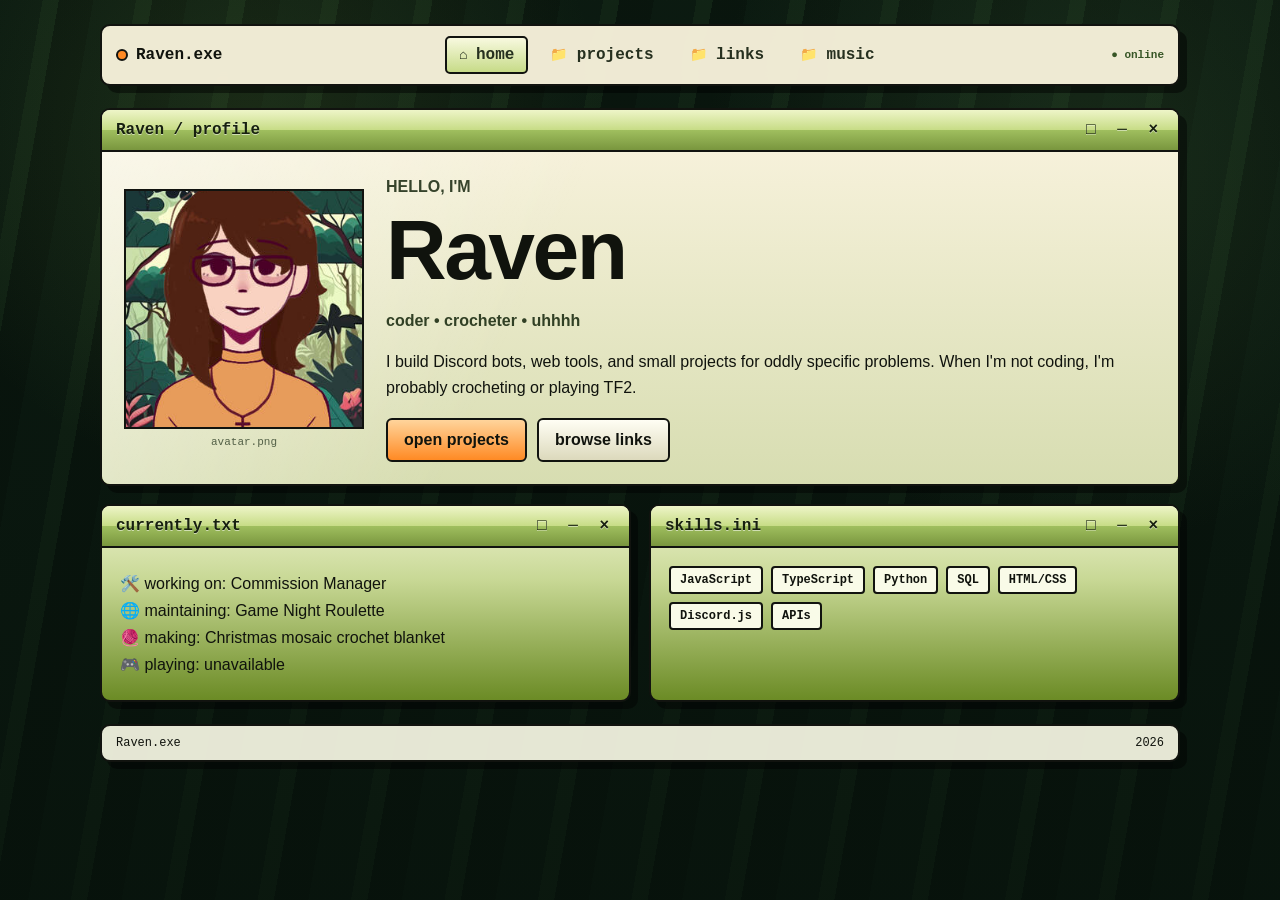
==== index.html @ 4cfbc651 "currently.txt" ====
<!DOCTYPE html>
<html lang="en">
<head>
  <meta charset="UTF-8" />
  <meta name="viewport" content="width=device-width, initial-scale=1.0" />
  <meta name="theme-color" content="#10140f" />
  <title>Raven | Projects & Links</title>
  <link rel="stylesheet" href="style.css" />
</head>

<body>
  <div class="desktop-noise" aria-hidden="true"></div>

  <main class="shell">
    <header class="topbar window">
      <a class="brand" href="#home" aria-label="Raven home">
        <span class="brand-dot"></span>
        <span>Raven.exe</span>
      </a>

      <nav class="nav" aria-label="Main navigation">
        <a href="#home" data-route="home">home</a>
        <a href="#projects" data-route="projects">projects</a>
        <a href="#links" data-route="links">links</a>
        <a href="#music" data-route="music">music</a>
      </nav>

<div class="desktop-status" aria-hidden="true">
  <span>● online</span>
</div>

</header>

    <section id="home" class="page active" aria-labelledby="home-title">
      <div class="window hero-window">
        <div class="window-titlebar">
          <span>Raven / profile</span>
          <span class="window-icons" aria-hidden="true">□ ─ ×</span>
        </div>

        <div class="hero-grid">
          <div class="profile-photo-wrap">
  <img
    class="profile-photo"
    src="image01.jpg"
    alt="Raven's profile picture"
  >
  <span class="photo-caption">avatar.png</span>
</div>

          <div class="hero-copy">
            <p class="eyebrow">hello, i'm</p>
            <h1 id="home-title">Raven</h1>
            <p class="subtitle">coder • crocheter • uhhhh</p>
            <p>
  I build Discord bots, web tools, and small projects for oddly specific problems. When I'm not coding, I'm probably crocheting or playing TF2.
            </p>

            <div class="button-row">
              <a class="btn primary" href="#projects">open projects</a>
              <a class="btn" href="#links">browse links</a>
            </div>
          </div>
        </div>
      </div>

      <div class="home-grid">
        <div class="window">
          <div class="window-titlebar">
            <span>currently.txt</span>
            <span class="window-icons" aria-hidden="true">□ ─ ×</span>
          </div>
         <div class="window-body status-list">
  <p>🛠️ working on: Commission Manager</p>
  <p>🌐 maintaining: Game Night Roulette</p>
  <p>🧶 making: Christmas mosaic crochet blanket</p>
  <p>🎮 playing: <span id="steam-playing">checking...</span></p>
</div>
        </div>

        <div class="window">
          <div class="window-titlebar">
            <span>skills.ini</span>
            <span class="window-icons" aria-hidden="true">□ ─ ×</span>
          </div>
          <div class="window-body tag-cloud">
            <span>JavaScript</span>
            <span>TypeScript</span>
            <span>Python</span>
            <span>SQL</span>
            <span>HTML/CSS</span>
            <span>Discord.js</span>
            <span>APIs</span>
          </div>
        </div>
      </div>
    </section>

    <section id="projects" class="page" aria-labelledby="projects-title">
  <div class="section-heading">
    <p class="eyebrow">C:\Users\Raven\Projects</p>
    <h2 id="projects-title">Featured Projects</h2>
    <p>Bots, websites, and other things I've made or am currently tinkering with.</p>

    <div class="button-row">
      <a
        class="btn"
        href="https://github.com/ellipticbean"
        target="_blank"
        rel="noopener noreferrer"
      >
        view my GitHub ↗
      </a>
    </div>
  </div>

  <div id="projectGrid" class="project-grid"></div>
</section>
    <section id="links" class="page" aria-labelledby="links-title">
      <div class="section-heading">
        <p class="eyebrow">C:\Users\Raven\Links</p>
        <h2 id="links-title">Links & Other Stuff</h2>
        <p>The rest of my internet clutter, sorted into folders so it looks intentional.</p>
      </div>

      <div id="linkGroups" class="link-groups"></div>
    </section>

    <section id="music" class="page" aria-labelledby="music-title">
      <div class="section-heading">
        <p class="eyebrow">C:\Users\Raven\Music</p>
        <h2 id="music-title">Music</h2>
        <p>A small corner for artists, listening links, and whatever I have on repeat.</p>
      </div>
<div class="window lastfm-window">
  <div class="window-titlebar">
    <span>lastfm.exe</span>
    <span class="lastfm-live-label">● LIVE</span>
  </div>

  <div class="window-body">

    <div class="lastfm-header">
      <div>
        <strong>recent listening</strong>
        <p>latest 3 tracks from Last.fm</p>
      </div>

      <a
        class="lastfm-profile-link"
        href="https://www.last.fm/user/MintyCorpse"
        target="_blank"
      >
        MintyCorpse ↗
      </a>
    </div>

    <div id="lastfmFeed" class="lastfm-feed">
      <p class="lastfm-loading">
        checking Last.fm...
      </p>
    </div>

    <div class="lastfm-footer">
      <span id="lastfmUpdated">
        waiting for signal...
      </span>

      <button id="refreshLastfm" type="button">
        ↻ refresh
      </button>
    </div>

  </div>
</div>
      <div class="music-grid">
        <div class="window">
          <div class="window-titlebar">
            <span>artists_i_like.txt</span>
            <span class="window-icons" aria-hidden="true">□ ─ ×</span>
          </div>
          <div class="window-body artist-list">
            <span>Кино</span>
            <span>Chris Stapleton</span>
            <span>The Heavy Heavy</span>
            <span>The Smiths</span>
            <span>Dawes</span>
            <span>Porcupine Tree</span>
            <span>The Clarks</span>
            <span>The Vaccines</span>
            <span>Jeff Buckley</span>
          </div>
        </div>

        <div class="window">
          <div class="window-titlebar">
            <span>music_links.url</span>
            <span class="window-icons" aria-hidden="true">□ ─ ×</span>
          </div>
          <div id="musicLinks" class="window-body stacked-links"></div>
        </div>
      </div>
    </section>

    <footer class="footer window">
      <span>Raven.exe</span>
      <span id="year"></span>
    </footer>
  </main>

  <script src="script.js"></script>
</body>
</html>
---- style.css ----
* {
  box-sizing: border-box;
}

:root {
  --bg: #10140f;
  --bg-2: #172013;
  --panel: #eef3cf;
  --panel-2: #c8d895;
  --panel-dark: #6b8b25;
  --ink: #10130d;
  --muted: #5f675a;
  --line: #11150e;
  --orange: #ff8a24;
  --orange-soft: #ffb266;
  --white: #fffef8;
  --shadow: 0 10px 30px rgba(0,0,0,.28);
}

html {
  scroll-behavior: smooth;
}

body {
  margin: 0;
  min-height: 100vh;
  color: var(--white);
  background:
    radial-gradient(circle at 20% 10%, rgba(119, 154, 55, .22), transparent 28%),
    radial-gradient(circle at 90% 20%, rgba(71, 103, 32, .18), transparent 25%),
    linear-gradient(160deg, var(--bg-2), var(--bg));
  font-family: "Courier New", ui-monospace, SFMono-Regular, Menlo, Consolas, monospace;
}

body::before {
  content: "";
  position: fixed;
  inset: 0;
  pointer-events: none;
  opacity: .18;
  background-image:
    linear-gradient(rgba(255,255,255,.035) 1px, transparent 1px),
    linear-gradient(90deg, rgba(255,255,255,.025) 1px, transparent 1px);
  background-size: 18px 18px;
}

a {
  color: inherit;
}

.shell {
  width: min(1080px, calc(100% - 24px));
  margin: 0 auto;
  padding: 24px 0 40px;
}

.window {
  border: 2px solid var(--line);
  border-radius: 18px;
  background: linear-gradient(180deg, var(--panel), var(--panel-2) 38%, var(--panel-dark));
  color: var(--ink);
  box-shadow: var(--shadow);
  overflow: hidden;
}

.topbar {
  position: sticky;
  top: 10px;
  z-index: 10;
  display: flex;
  align-items: center;
  justify-content: space-between;
  gap: 16px;
  padding: 10px 14px;
  margin-bottom: 22px;
  background: rgba(248, 249, 229, .95);
  backdrop-filter: blur(8px);
}

.brand {
  display: inline-flex;
  align-items: center;
  gap: 8px;
  text-decoration: none;
  font-weight: 800;
}

.brand-dot {
  width: 12px;
  height: 12px;
  border-radius: 50%;
  background: var(--orange);
  border: 2px solid var(--line);
}

.nav {
  display: flex;
  flex-wrap: wrap;
  gap: 8px;
  justify-content: flex-end;
}

.nav a {
  text-decoration: none;
  padding: 8px 12px;
  border: 2px solid transparent;
  border-radius: 999px;
  font-weight: 700;
  color: #26301f;
}

.nav a:hover,
.nav a.active {
  border-color: var(--line);
  background: linear-gradient(180deg, #f7ffd8, #a8c663);
}

.page {
  display: none;
  animation: pageIn .18s ease;
}

.page.active {
  display: block;
}

@keyframes pageIn {
  from { opacity: 0; transform: translateY(5px); }
  to { opacity: 1; transform: translateY(0); }
}

.window-titlebar {
  display: flex;
  justify-content: space-between;
  align-items: center;
  gap: 12px;
  padding: 11px 14px;
  border-bottom: 2px solid var(--line);
  background: linear-gradient(180deg, #f8ffd7, #abc967);
  font-weight: 800;
}

.window-icons {
  letter-spacing: 6px;
  white-space: nowrap;
}

.window-body {
  padding: 18px;
}

.hero-window {
  margin-bottom: 18px;
}

.hero-grid {
  display: grid;
  grid-template-columns: 240px 1fr;
  gap: 22px;
  padding: 22px;
  align-items: center;
}

.avatar-placeholder {
  aspect-ratio: 1;
  border: 3px solid var(--line);
  border-radius: 16px;
  display: grid;
  place-items: center;
  align-content: center;
  gap: 8px;
  background:
    radial-gradient(circle at 35% 30%, #f7c787 0 12%, transparent 13%),
    linear-gradient(145deg, #d98e53, #6f8e45);
  color: #1b1d16;
  font-size: clamp(54px, 10vw, 110px);
  font-weight: 900;
}

.avatar-placeholder small {
  font-size: 11px;
  text-align: center;
  padding: 0 12px;
}

.hero-copy h1,
.section-heading h2 {
  margin: 0;
  line-height: 1;
}

.hero-copy h1 {
  font-size: clamp(42px, 8vw, 84px);
}

.eyebrow {
  margin: 0 0 8px;
  font-size: 13px;
  text-transform: uppercase;
  letter-spacing: .12em;
  color: #36432b;
  font-weight: 800;
}

.subtitle {
  font-size: 18px;
  font-weight: 800;
  color: #314025;
}

.hero-copy p {
  line-height: 1.6;
}

.button-row {
  display: flex;
  flex-wrap: wrap;
  gap: 10px;
  margin-top: 18px;
}

.btn,
.link-button,
.project-link {
  display: inline-flex;
  align-items: center;
  justify-content: center;
  min-height: 44px;
  border: 2px solid var(--line);
  border-radius: 999px;
  padding: 10px 16px;
  text-decoration: none;
  font-weight: 800;
  color: var(--ink);
  background: #fbfbf2;
}

.btn.primary,
.project-link.primary {
  background: linear-gradient(180deg, var(--orange-soft), var(--orange));
}

.btn:hover,
.link-button:hover,
.project-link:hover {
  transform: translateY(-1px);
  filter: brightness(1.03);
}

.home-grid,
.music-grid {
  display: grid;
  grid-template-columns: 1fr 1fr;
  gap: 18px;
}

.status-list p {
  margin: 8px 0;
}

.tag-cloud {
  display: flex;
  flex-wrap: wrap;
  gap: 8px;
}

.tag-cloud span,
.project-tags span,
.status-pill {
  display: inline-flex;
  align-items: center;
  border: 2px solid var(--line);
  border-radius: 999px;
  padding: 5px 9px;
  background: #f9fbe8;
  font-size: 12px;
  font-weight: 800;
}

.section-heading {
  margin: 8px 4px 18px;
}

.section-heading h2 {
  font-size: clamp(34px, 7vw, 64px);
  margin-bottom: 10px;
}

.section-heading p:not(.eyebrow) {
  max-width: 760px;
  color: #dbe5d2;
  line-height: 1.6;
}

.project-grid {
  display: grid;
  grid-template-columns: repeat(2, minmax(0, 1fr));
  gap: 18px;
}

.project-card {
  border: 2px solid var(--line);
  border-radius: 18px;
  overflow: hidden;
  background: linear-gradient(180deg, #f2f6d8, #b9cc76);
  color: var(--ink);
  box-shadow: var(--shadow);
}

.project-card.featured {
  grid-column: 1 / -1;
}

.project-card-head {
  padding: 13px 15px;
  border-bottom: 2px solid var(--line);
  background: linear-gradient(180deg, #fbffd7, #b6d56b);
  display: flex;
  justify-content: space-between;
  gap: 10px;
  align-items: center;
}

.project-card-head h3 {
  margin: 0;
  font-size: 20px;
}

.project-body {
  padding: 16px;
}

.project-type {
  margin: 0 0 10px;
  color: #435033;
  font-weight: 800;
}

.project-description {
  line-height: 1.55;
}

.project-tags {
  display: flex;
  flex-wrap: wrap;
  gap: 7px;
  margin: 15px 0;
}

.project-actions {
  display: flex;
  flex-wrap: wrap;
  gap: 9px;
}

.link-groups {
  display: grid;
  grid-template-columns: repeat(2, minmax(0, 1fr));
  gap: 18px;
}

.link-group {
  border: 2px solid var(--line);
  border-radius: 18px;
  overflow: hidden;
  background: linear-gradient(180deg, #eef3cf, #8cac42);
  color: var(--ink);
  box-shadow: var(--shadow);
}

.link-group h3 {
  margin: 0;
  padding: 12px 14px;
  border-bottom: 2px solid var(--line);
  background: linear-gradient(180deg, #faffdc, #b5d06c);
}

.link-stack,
.stacked-links {
  display: grid;
  gap: 9px;
  padding: 14px;
}

.link-button {
  width: 100%;
}

.link-button.disabled {
  opacity: .55;
  pointer-events: none;
}

.artist-list {
  display: flex;
  flex-wrap: wrap;
  gap: 8px;
}

.artist-list span {
  border: 2px solid var(--line);
  border-radius: 10px;
  padding: 8px 10px;
  background: #fbfbf3;
}

.footer {
  margin-top: 22px;
  padding: 10px 14px;
  display: flex;
  justify-content: space-between;
  gap: 12px;
  background: rgba(248, 249, 229, .92);
  font-size: 12px;
}

@media (max-width: 760px) {
  .shell {
    width: min(100% - 18px, 1080px);
    padding-top: 10px;
  }

  .topbar {
    position: static;
    flex-direction: column;
    align-items: stretch;
  }

  .nav {
    justify-content: flex-start;
  }

  .nav a {
    flex: 1 1 calc(50% - 8px);
    text-align: center;
  }

  .hero-grid {
    grid-template-columns: 1fr;
  }

  .avatar-placeholder {
    width: min(260px, 100%);
    justify-self: center;
  }

  .home-grid,
  .music-grid,
  .project-grid,
  .link-groups {
    grid-template-columns: 1fr;
  }

  .project-card.featured {
    grid-column: auto;
  }

  .window-icons {
    display: none;
  }
}

@media (prefers-reduced-motion: reduce) {
  *,
  *::before,
  *::after {
    scroll-behavior: auto !important;
    animation: none !important;
    transition: none !important;
  }
}
/* =====================================================
   RETRO VISUAL REFRESH
   ===================================================== */

:root {
  --cream: #f6f1da;
  --cream-2: #e8e0bc;
  --green-pale: #dce8ad;
  --green-mid: #a9c76c;
  --green-deep: #5f7d2e;
  --green-dark: #2d4525;
  --orange: #ff8a24;
  --orange-soft: #ffc078;
  --line: #11130f;
  --retro-shadow: 7px 7px 0 rgba(0, 0, 0, .45);
}

body {
  background:
    radial-gradient(
      circle at 20% 15%,
      rgba(108, 143, 63, .19),
      transparent 22rem
    ),
    radial-gradient(
      circle at 85% 18%,
      rgba(57, 89, 49, .30),
      transparent 24rem
    ),
    linear-gradient(
      rgba(6, 16, 10, .47),
      rgba(6, 16, 10, .79)
    ),
    repeating-linear-gradient(
      100deg,
      #102317 0 42px,
      #1b351f 42px 58px,
      #0c1a11 58px 92px
    );

  background-attachment: fixed;
}

.window,
.project-card,
.link-group {
  border: 2px solid var(--line);
  border-radius: 10px;
  box-shadow: var(--retro-shadow);
}

.window-titlebar,
.project-card-head,
.link-group h3 {
  background:
    linear-gradient(
      180deg,
      #eef5c8 0%,
      #c7dc86 50%,
      #9fbe5e 51%,
      #79963e 100%
    );

  border-bottom: 2px solid var(--line);
  color: #17200f;
  text-shadow: 0 1px rgba(255, 255, 255, .55);
}

.topbar {
  border-radius: 10px;
  background: rgba(246, 241, 218, .97);
}

.nav a {
  border-radius: 5px;
}

.nav a::before {
  content: "📁 ";
  font-size: .88em;
}

.nav a[data-route="home"]::before {
  content: "⌂ ";
}

.nav a:hover,
.nav a.active {
  background: linear-gradient(
    #f8f9df,
    #c7db88
  );

  border-color: var(--line);
}

.desktop-status {
  font-size: 11px;
  color: #375626;
  font-weight: bold;
  white-space: nowrap;
}

.hero-grid {
  background:
    linear-gradient(
      115deg,
      rgba(255,255,255,.42),
      transparent 40%
    ),
    linear-gradient(
      180deg,
      var(--cream),
      #d7ddb1
    );
}

.profile-photo {
  display: block;
  width: 100%;
  aspect-ratio: 1;
  object-fit: cover;
  border: 2px solid var(--line);
}

.avatar-placeholder {
  border-radius: 0;
  border: 2px solid var(--line);

  background:
    radial-gradient(
      circle at 35% 26%,
      #efb66f 0 10%,
      transparent 11%
    ),
    radial-gradient(
      circle at 67% 45%,
      rgba(244,169,72,.55),
      transparent 18%
    ),
    linear-gradient(
      150deg,
      #c47d54,
      #8a9f55 52%,
      #3e5f36
    );
}

.photo-caption {
  display: block;
  margin-top: 7px;
  color: #536047;
  font-size: 11px;
  text-align: center;
}

.btn,
.link-button,
.project-link {
  border-radius: 6px;
  background: linear-gradient(
    #fffef4,
    #dcd9bc
  );
}

.btn.primary,
.project-link.primary {
  background: linear-gradient(
    #ffd49b,
    var(--orange)
  );
}

.tag-cloud span,
.project-tags span,
.status-pill {
  border-radius: 4px;
}

.project-body,
.link-stack,
.stacked-links {
  background: linear-gradient(
    #f7f2dd,
    #e4dfbf
  );
}

.artist-list span {
  border-radius: 4px;
}

.section-heading h2 {
  color: #fff9de;
  text-shadow: 4px 4px 0 rgba(0,0,0,.33);
}

@media (max-width: 760px) {
  .topbar {
    position: static;
  }

  .profile-photo-wrap {
    width: min(245px, 100%);
    justify-self: center;
  }
}
/* =====================================================
   PROJECT PAGE POLISH
   ===================================================== */

.project-card {
  position: relative;
}

.project-card-head {
  min-height: 58px;
}

.project-card-head h3 {
  font-size: 19px;
  letter-spacing: .02em;
}

.project-card-head h3::before {
  content: "▣ ";
  opacity: .65;
}

.project-type {
  display: inline-block;
  margin: 0 0 12px;
  padding: 4px 8px;

  border: 2px solid var(--line);
  border-radius: 4px;

  background: #f8f4df;

  font-size: 12px;
  text-transform: uppercase;
  letter-spacing: .08em;
}

.project-description {
  margin-top: 4px;
  font-size: 15px;
  line-height: 1.65;
}

.project-tags {
  padding-top: 4px;
}

.project-tags span {
  background: #f8f5e4;
}

.project-card.featured {
  border-color: #17130d;
}

.project-card.featured .project-card-head {
  background:
    linear-gradient(
      180deg,
      #ffd8a4 0%,
      #ffb360 50%,
      #ff922f 51%,
      #e86e12 100%
    );
}

.project-card.featured .status-pill {
  background: #fff3c8;
}

.project-actions {
  margin-top: 4px;
}

.project-link {
  min-width: 150px;
}

.project-body small {
  color: #5c6354;
  font-style: italic;
}
/* =====================================================
   TYPOGRAPHY CLEANUP
   Mostly retro Windows, with monospace only as an accent
   ===================================================== */

/* Main readable font */
body {
  font-family: Tahoma, Verdana, Arial, sans-serif;
}

/* Main personal/page headings */
.hero-copy h1,
.section-heading h2 {
  font-family: Tahoma, Verdana, Arial, sans-serif;
  font-weight: 800;
  letter-spacing: -0.03em;
}

/* Project names */
.project-card-head h3 {
  font-family: Tahoma, Verdana, Arial, sans-serif;
  font-weight: 800;
  letter-spacing: 0;
}

/* Normal descriptions */
.hero-copy p,
.project-description,
.section-heading p:not(.eyebrow),
.status-list,
.artist-list,
.link-button {
  font-family: Tahoma, Verdana, Arial, sans-serif;
}

/* Buttons should feel like old Windows controls, not code */
.btn,
.project-link {
  font-family: Tahoma, Verdana, Arial, sans-serif;
  font-weight: 700;
}

/* Keep the "computer" font only on UI/file-like elements */
.brand,
.nav a,
.window-titlebar,
.eyebrow,
.project-type,
.status-pill,
.project-tags span,
.tag-cloud span,
.photo-caption,
.desktop-status,
.footer {
  font-family: "Courier New", Courier, monospace;
}

/* File-path text above each page */
.section-heading .eyebrow {
  text-transform: none;
  letter-spacing: .04em;
}

/* Slightly cleaner section title */
.section-heading h2 {
  line-height: 1.05;
  text-shadow: 3px 3px 0 rgba(0,0,0,.28);
}

/* Easier-to-read body copy */
.project-description,
.hero-copy p {
  font-size: 16px;
  line-height: 1.6;
  letter-spacing: 0;
}

/* Project cards don't need such huge spacing between letters */
.project-card-head h3 {
  line-height: 1.2;
}

/* Cleaner technology chips */
.project-tags span,
.tag-cloud span {
  letter-spacing: 0;
}

/* Keep faux filenames obviously computer-y */
.window-titlebar {
  font-size: 16px;
}

/* Make nav a little more like old desktop buttons */
.nav a {
  letter-spacing: 0;
}
.project-card-head h3::before {
  content: none;
}
/* Small project-card mobile cleanup */

.status-pill {
  font-size: 11px;
  padding: 5px 7px;
  line-height: 1.2;
}

.project-card-head {
  gap: 8px;
}

@media (max-width: 430px) {
  .project-card-head h3 {
    font-size: 17px;
  }

  .status-pill {
    font-size: 10px;
    max-width: 120px;
    text-align: center;
  }
}
/* =====================================================
   LINKS PAGE
   ===================================================== */

.link-groups {
  gap: 18px;
}

.link-group {
  background: var(--cream);
}

.link-group h3 {
  font-family: "Courier New", Courier, monospace;
  font-size: 17px;
  text-transform: lowercase;
}

.link-group-body {
  padding: 16px;
  background:
    linear-gradient(
      180deg,
      #f7f2dd,
      #e3dfbd
    );
}

.link-group-description {
  margin: 0 0 14px;

  font-family: Tahoma, Verdana, Arial, sans-serif;
  font-size: 14px;
  line-height: 1.45;

  color: #58604f;
  font-style: italic;
}

.link-stack {
  padding: 0;
  background: none;
}

.link-button {
  justify-content: flex-start;

  padding: 11px 13px;

  font-family: Tahoma, Verdana, Arial, sans-serif;
  font-weight: 700;
  text-align: left;

  background:
    linear-gradient(
      180deg,
      #fffef4,
      #ddd9bc
    );
}

.link-button::before {
  content: "↗";
  margin-right: 10px;

  font-family: "Courier New", Courier, monospace;
  font-size: 13px;

  color: #5f7d2e;
}

.link-button:hover {
  background:
    linear-gradient(
      180deg,
      #f6ffd7,
      #bcd477
    );
}

@media (max-width: 430px) {
  .link-group-body {
    padding: 14px;
  }

  .link-button {
    font-size: 15px;
  }
}
/* =====================================================
   LAST.FM LIVE FEED
   ===================================================== */

.lastfm-window {
  margin-bottom: 20px;
}

.lastfm-live-label {
  font-family: "Courier New", Courier, monospace;
  font-size: 11px;
  color: #3f672c;
  font-weight: bold;
}

.lastfm-header {
  display: flex;
  justify-content: space-between;
  align-items: flex-start;
  gap: 14px;
  margin-bottom: 16px;
}

.lastfm-header strong {
  font-family: Tahoma, Verdana, Arial, sans-serif;
  font-size: 18px;
}

.lastfm-header p {
  margin: 4px 0 0;
  color: #616758;
  font-size: 13px;
}

.lastfm-profile-link {
  color: #4f6d31;
  font-size: 13px;
  font-weight: bold;
  text-decoration: none;
}

.lastfm-feed {
  display: grid;
  gap: 10px;
}

.lastfm-track {
  display: grid;
  grid-template-columns: 30px 58px 1fr;
  align-items: center;
  gap: 11px;

  padding: 9px;

  border: 2px solid var(--line);
  border-radius: 6px;

  color: var(--ink);
  text-decoration: none;

  background:
    linear-gradient(
      180deg,
      #fffef4,
      #e2dec3
    );
}

.lastfm-track:hover {
  background:
    linear-gradient(
      180deg,
      #f4ffd8,
      #c5d989
    );
}

.lastfm-track.now-playing {
  background:
    linear-gradient(
      180deg,
      #fff0d4,
      #ffc176
    );

  border-color: #48250d;
}

.lastfm-number {
  font-family: "Courier New", Courier, monospace;
  font-size: 13px;
  font-weight: bold;
  text-align: center;
  color: #68705d;
}

.lastfm-track.now-playing .lastfm-number {
  color: #d75c08;
}

.lastfm-art {
  width: 58px;
  height: 58px;

  object-fit: cover;

  border: 2px solid var(--line);
  border-radius: 4px;
}

.lastfm-art-empty {
  display: grid;
  place-items: center;

  background: #cbd59b;

  font-size: 25px;
}

.lastfm-track-info {
  min-width: 0;
  display: grid;
  gap: 3px;
}

.lastfm-track-top {
  display: flex;
  justify-content: space-between;
  align-items: flex-start;
  gap: 9px;
}

.lastfm-track-top strong {
  font-family: Tahoma, Verdana, Arial, sans-serif;
  font-size: 15px;

  overflow: hidden;
  text-overflow: ellipsis;
}

.lastfm-time {
  flex-shrink: 0;

  font-family: "Courier New", Courier, monospace;
  font-size: 10px;
  color: #666d5e;
}

.lastfm-time.now-playing {
  color: #cf5706;
  font-weight: bold;
}

.lastfm-artist {
  font-size: 13px;
  font-weight: bold;
  color: #3f4936;
}

.lastfm-album {
  font-size: 11px;
  color: #777b70;

  overflow: hidden;
  text-overflow: ellipsis;
  white-space: nowrap;
}

.lastfm-footer {
  display: flex;
  justify-content: space-between;
  align-items: center;
  gap: 12px;

  margin-top: 13px;

  font-family: "Courier New", Courier, monospace;
  font-size: 10px;

  color: #606756;
}

#refreshLastfm {
  border: 0;
  background: none;

  font-family: "Courier New", Courier, monospace;
  font-size: 11px;
  font-weight: bold;

  color: #486630;

  cursor: pointer;
}

#refreshLastfm:disabled {
  opacity: .55;
}

.lastfm-loading,
.lastfm-error {
  margin: 0;
  padding: 18px;

  border: 2px dashed #8b917a;

  text-align: center;
  color: #646b5d;

  font-family: "Courier New", Courier, monospace;
  font-size: 12px;
}

@media (max-width: 520px) {
  .lastfm-header {
    flex-direction: column;
  }

  .lastfm-track {
    grid-template-columns: 23px 52px 1fr;
    gap: 8px;
  }

  .lastfm-art {
    width: 52px;
    height: 52px;
  }

  .lastfm-track-top {
    display: grid;
    gap: 3px;
  }

  .lastfm-time {
    order: -1;
  }
}
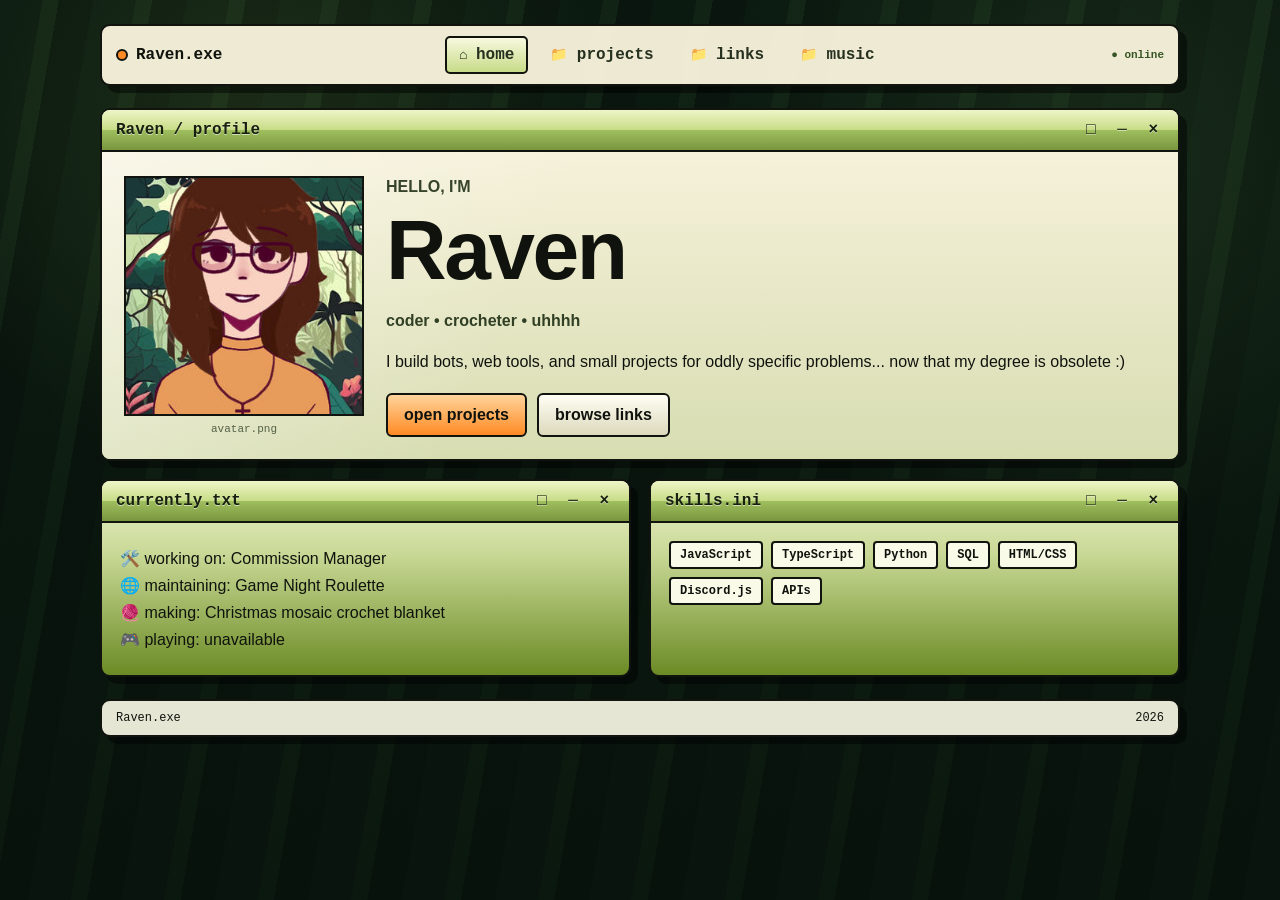
==== commit 9e5004fc: "Update index.html" ====
--- a/index.html
+++ b/index.html
@@ -53,7 +53,7 @@
             <h1 id="home-title">Raven</h1>
             <p class="subtitle">coder • crocheter • uhhhh</p>
             <p>
-  I build Discord bots, web tools, and small projects for oddly specific problems. When I'm not coding, I'm probably crocheting or playing TF2.
+  I build bots, web tools, and small projects for oddly specific problems... now that my degree is obsolete :)
             </p>
 
             <div class="button-row">
--- a/style.css
+++ b/style.css
@@ -1208,3 +1208,20 @@
     order: -1;
   }
 }
+/* =====================================================
+   PROJECT SCREENSHOTS
+   ===================================================== */
+
+.project-preview {
+  width: 100%;
+  overflow: hidden;
+  border-bottom: 2px solid var(--line);
+  background: #111;
+}
+
+.project-preview img {
+  display: block;
+  width: 100%;
+  aspect-ratio: 16 / 9;
+  object-fit: cover;
+}
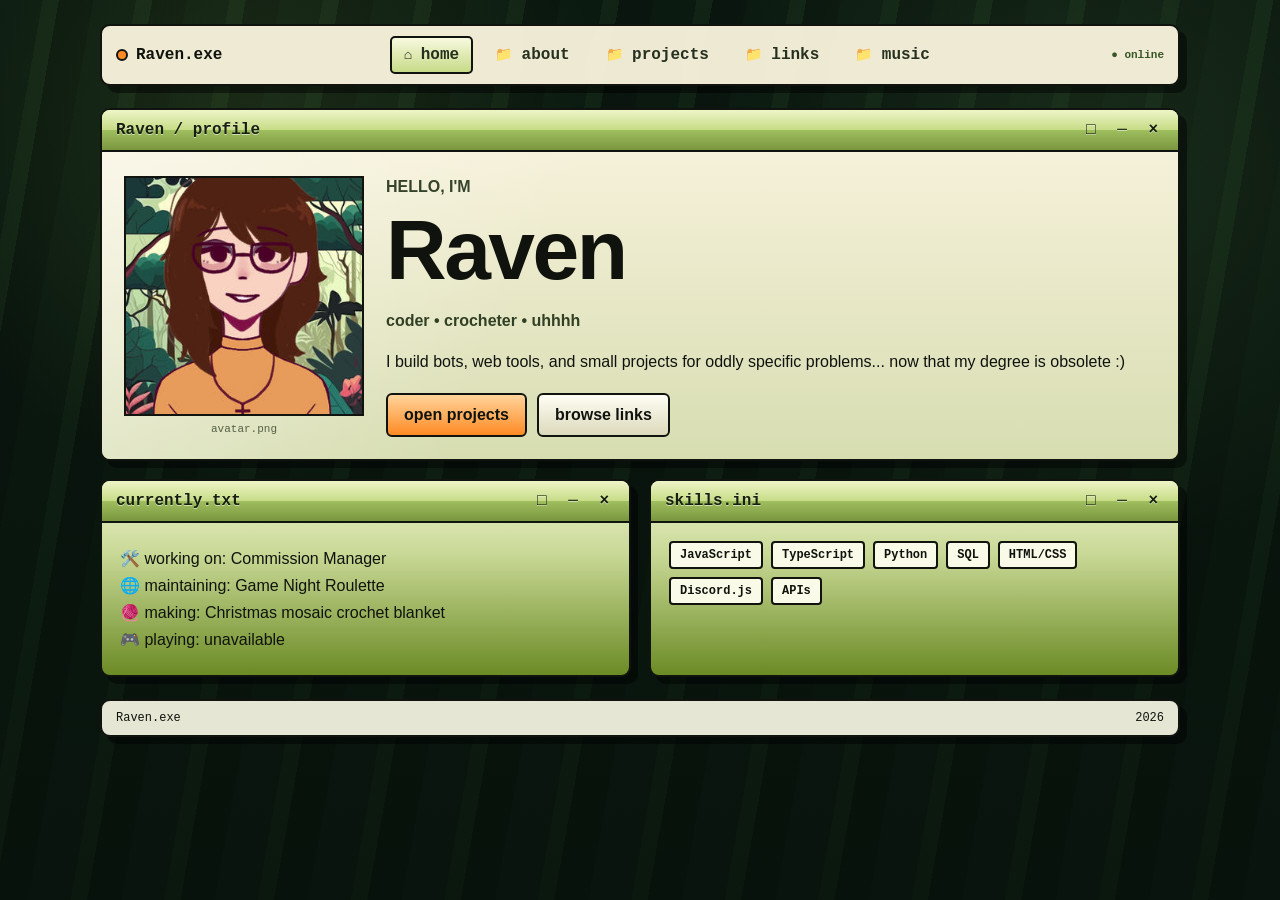
==== commit 93bc8575: "Update index.html" ====
--- a/index.html
+++ b/index.html
@@ -4,7 +4,9 @@
   <meta charset="UTF-8" />
   <meta name="viewport" content="width=device-width, initial-scale=1.0" />
   <meta name="theme-color" content="#10140f" />
+
   <title>Raven | Projects & Links</title>
+
   <link rel="stylesheet" href="style.css" />
 </head>
 
@@ -12,7 +14,13 @@
   <div class="desktop-noise" aria-hidden="true"></div>
 
   <main class="shell">
+
+    <!-- =========================================
+         TOP NAVIGATION
+         ========================================= -->
+
     <header class="topbar window">
+
       <a class="brand" href="#home" aria-label="Raven home">
         <span class="brand-dot"></span>
         <span>Raven.exe</span>
@@ -20,70 +28,142 @@
 
       <nav class="nav" aria-label="Main navigation">
         <a href="#home" data-route="home">home</a>
+        <a href="#about" data-route="about">about</a>
         <a href="#projects" data-route="projects">projects</a>
         <a href="#links" data-route="links">links</a>
         <a href="#music" data-route="music">music</a>
       </nav>
 
-<div class="desktop-status" aria-hidden="true">
-  <span>● online</span>
-</div>
-
-</header>
-
-    <section id="home" class="page active" aria-labelledby="home-title">
+      <div class="desktop-status" aria-hidden="true">
+        <span>● online</span>
+      </div>
+
+    </header>
+
+
+    <!-- =========================================
+         HOME
+         ========================================= -->
+
+    <section
+      id="home"
+      class="page active"
+      aria-labelledby="home-title"
+    >
+
       <div class="window hero-window">
+
         <div class="window-titlebar">
           <span>Raven / profile</span>
           <span class="window-icons" aria-hidden="true">□ ─ ×</span>
         </div>
 
         <div class="hero-grid">
+
           <div class="profile-photo-wrap">
-  <img
-    class="profile-photo"
-    src="image01.jpg"
-    alt="Raven's profile picture"
-  >
-  <span class="photo-caption">avatar.png</span>
-</div>
+            <img
+              class="profile-photo"
+              src="image01.jpg"
+              alt="Raven's profile picture"
+            >
+
+            <span class="photo-caption">
+              avatar.png
+            </span>
+          </div>
 
           <div class="hero-copy">
-            <p class="eyebrow">hello, i'm</p>
-            <h1 id="home-title">Raven</h1>
-            <p class="subtitle">coder • crocheter • uhhhh</p>
+
+            <p class="eyebrow">
+              hello, i'm
+            </p>
+
+            <h1 id="home-title">
+              Raven
+            </h1>
+
+            <p class="subtitle">
+              coder • crocheter • uhhhh
+            </p>
+
             <p>
-  I build bots, web tools, and small projects for oddly specific problems... now that my degree is obsolete :)
+              I build bots, web tools, and small projects for oddly specific
+              problems... now that my degree is obsolete :)
             </p>
 
             <div class="button-row">
-              <a class="btn primary" href="#projects">open projects</a>
-              <a class="btn" href="#links">browse links</a>
+
+              <a
+                class="btn primary"
+                href="#projects"
+              >
+                open projects
+              </a>
+
+              <a
+                class="btn"
+                href="#links"
+              >
+                browse links
+              </a>
+
             </div>
-          </div>
-        </div>
-      </div>
+
+          </div>
+
+        </div>
+
+      </div>
+
 
       <div class="home-grid">
+
+        <!-- CURRENTLY -->
+
         <div class="window">
+
           <div class="window-titlebar">
             <span>currently.txt</span>
             <span class="window-icons" aria-hidden="true">□ ─ ×</span>
           </div>
-         <div class="window-body status-list">
-  <p>🛠️ working on: Commission Manager</p>
-  <p>🌐 maintaining: Game Night Roulette</p>
-  <p>🧶 making: Christmas mosaic crochet blanket</p>
-  <p>🎮 playing: <span id="steam-playing">checking...</span></p>
-</div>
-        </div>
+
+          <div class="window-body status-list">
+
+            <p>
+              🛠️ working on: Commission Manager
+            </p>
+
+            <p>
+              🌐 maintaining: Game Night Roulette
+            </p>
+
+            <p>
+              🧶 making: Christmas mosaic crochet blanket
+            </p>
+
+            <p>
+              🎮 playing:
+              <span id="steam-playing">
+                checking...
+              </span>
+            </p>
+
+          </div>
+
+        </div>
+
+
+        <!-- SKILLS -->
 
         <div class="window">
+
           <div class="window-titlebar">
             <span>skills.ini</span>
             <span class="window-icons" aria-hidden="true">□ ─ ×</span>
           </div>
+
           <div class="window-body tag-cloud">
+
             <span>JavaScript</span>
             <span>TypeScript</span>
             <span>Python</span>
@@ -91,95 +171,240 @@
             <span>HTML/CSS</span>
             <span>Discord.js</span>
             <span>APIs</span>
-          </div>
-        </div>
-      </div>
+
+          </div>
+
+        </div>
+
+      </div>
+
     </section>
 
-    <section id="projects" class="page" aria-labelledby="projects-title">
-  <div class="section-heading">
-    <p class="eyebrow">C:\Users\Raven\Projects</p>
-    <h2 id="projects-title">Featured Projects</h2>
-    <p>Bots, websites, and other things I've made or am currently tinkering with.</p>
-
-    <div class="button-row">
-      <a
-        class="btn"
-        href="https://github.com/ellipticbean"
-        target="_blank"
-        rel="noopener noreferrer"
-      >
-        view my GitHub ↗
-      </a>
-    </div>
-  </div>
-
-  <div id="projectGrid" class="project-grid"></div>
-</section>
-    <section id="links" class="page" aria-labelledby="links-title">
+
+    <!-- =========================================
+         ABOUT
+         ========================================= -->
+
+    <section
+      id="about"
+      class="page"
+      aria-labelledby="about-title"
+    >
+
       <div class="section-heading">
-        <p class="eyebrow">C:\Users\Raven\Links</p>
-        <h2 id="links-title">Links & Other Stuff</h2>
-        <p>The rest of my internet clutter, sorted into folders so it looks intentional.</p>
-      </div>
-
-      <div id="linkGroups" class="link-groups"></div>
+
+        <p class="eyebrow">
+          C:\Users\Raven\About
+        </p>
+
+        <h2 id="about-title">
+          About Me
+        </h2>
+
+        <p>
+          A little more about the person behind the projects.
+        </p>
+
+      </div>
+
+
+      <div class="window">
+
+        <div class="window-titlebar">
+          <span>about_me.txt</span>
+          <span class="window-icons" aria-hidden="true">□ ─ ×</span>
+        </div>
+
+        <div class="window-body">
+
+          <p>
+            Put your about-me paragraph here.
+          </p>
+
+        </div>
+
+      </div>
+
     </section>
 
-    <section id="music" class="page" aria-labelledby="music-title">
+
+    <!-- =========================================
+         PROJECTS
+         ========================================= -->
+
+    <section
+      id="projects"
+      class="page"
+      aria-labelledby="projects-title"
+    >
+
       <div class="section-heading">
-        <p class="eyebrow">C:\Users\Raven\Music</p>
-        <h2 id="music-title">Music</h2>
-        <p>A small corner for artists, listening links, and whatever I have on repeat.</p>
-      </div>
-<div class="window lastfm-window">
-  <div class="window-titlebar">
-    <span>lastfm.exe</span>
-    <span class="lastfm-live-label">● LIVE</span>
-  </div>
-
-  <div class="window-body">
-
-    <div class="lastfm-header">
-      <div>
-        <strong>recent listening</strong>
-        <p>latest 3 tracks from Last.fm</p>
-      </div>
-
-      <a
-        class="lastfm-profile-link"
-        href="https://www.last.fm/user/MintyCorpse"
-        target="_blank"
-      >
-        MintyCorpse ↗
-      </a>
-    </div>
-
-    <div id="lastfmFeed" class="lastfm-feed">
-      <p class="lastfm-loading">
-        checking Last.fm...
-      </p>
-    </div>
-
-    <div class="lastfm-footer">
-      <span id="lastfmUpdated">
-        waiting for signal...
-      </span>
-
-      <button id="refreshLastfm" type="button">
-        ↻ refresh
-      </button>
-    </div>
-
-  </div>
-</div>
+
+        <p class="eyebrow">
+          C:\Users\Raven\Projects
+        </p>
+
+        <h2 id="projects-title">
+          Featured Projects
+        </h2>
+
+        <p>
+          Bots, websites, and other things I decided needed to exist.
+        </p>
+
+      </div>
+
+      <div
+        id="projectGrid"
+        class="project-grid"
+      ></div>
+
+    </section>
+
+
+    <!-- =========================================
+         LINKS
+         ========================================= -->
+
+    <section
+      id="links"
+      class="page"
+      aria-labelledby="links-title"
+    >
+
+      <div class="section-heading">
+
+        <p class="eyebrow">
+          C:\Users\Raven\Links
+        </p>
+
+        <h2 id="links-title">
+          Links & Other Stuff
+        </h2>
+
+        <p>
+          The rest of my internet clutter, sorted into folders so it looks intentional.
+        </p>
+
+      </div>
+
+      <div
+        id="linkGroups"
+        class="link-groups"
+      ></div>
+
+    </section>
+
+
+    <!-- =========================================
+         MUSIC
+         ========================================= -->
+
+    <section
+      id="music"
+      class="page"
+      aria-labelledby="music-title"
+    >
+
+      <div class="section-heading">
+
+        <p class="eyebrow">
+          C:\Users\Raven\Music
+        </p>
+
+        <h2 id="music-title">
+          Music
+        </h2>
+
+        <p>
+          A small corner for artists, listening links, and whatever I have on repeat.
+        </p>
+
+      </div>
+
+
+      <!-- LAST.FM -->
+
+      <div class="window lastfm-window">
+
+        <div class="window-titlebar">
+          <span>lastfm.exe</span>
+          <span class="lastfm-live-label">● LIVE</span>
+        </div>
+
+        <div class="window-body">
+
+          <div class="lastfm-header">
+
+            <div>
+
+              <strong>
+                recent listening
+              </strong>
+
+              <p>
+                latest 3 tracks from Last.fm
+              </p>
+
+            </div>
+
+            <a
+              class="lastfm-profile-link"
+              href="https://www.last.fm/user/MintyCorpse"
+              target="_blank"
+              rel="noopener noreferrer"
+            >
+              MintyCorpse ↗
+            </a>
+
+          </div>
+
+
+          <div
+            id="lastfmFeed"
+            class="lastfm-feed"
+          >
+
+            <p class="lastfm-loading">
+              checking Last.fm...
+            </p>
+
+          </div>
+
+
+          <div class="lastfm-footer">
+
+            <span id="lastfmUpdated">
+              waiting for signal...
+            </span>
+
+            <button
+              id="refreshLastfm"
+              type="button"
+            >
+              ↻ refresh
+            </button>
+
+          </div>
+
+        </div>
+
+      </div>
+
+
+      <!-- MUSIC DETAILS -->
+
       <div class="music-grid">
+
         <div class="window">
+
           <div class="window-titlebar">
             <span>artists_i_like.txt</span>
             <span class="window-icons" aria-hidden="true">□ ─ ×</span>
           </div>
+
           <div class="window-body artist-list">
+
             <span>Кино</span>
             <span>Chris Stapleton</span>
             <span>The Heavy Heavy</span>
@@ -189,25 +414,49 @@
             <span>The Clarks</span>
             <span>The Vaccines</span>
             <span>Jeff Buckley</span>
-          </div>
-        </div>
+
+          </div>
+
+        </div>
+
 
         <div class="window">
+
           <div class="window-titlebar">
             <span>music_links.url</span>
             <span class="window-icons" aria-hidden="true">□ ─ ×</span>
           </div>
-          <div id="musicLinks" class="window-body stacked-links"></div>
-        </div>
-      </div>
+
+          <div
+            id="musicLinks"
+            class="window-body stacked-links"
+          ></div>
+
+        </div>
+
+      </div>
+
     </section>
 
+
+    <!-- =========================================
+         FOOTER
+         ========================================= -->
+
     <footer class="footer window">
-      <span>Raven.exe</span>
+
+      <span>
+        Raven.exe
+      </span>
+
       <span id="year"></span>
+
     </footer>
+
   </main>
 
+
   <script src="script.js"></script>
+
 </body>
 </html>
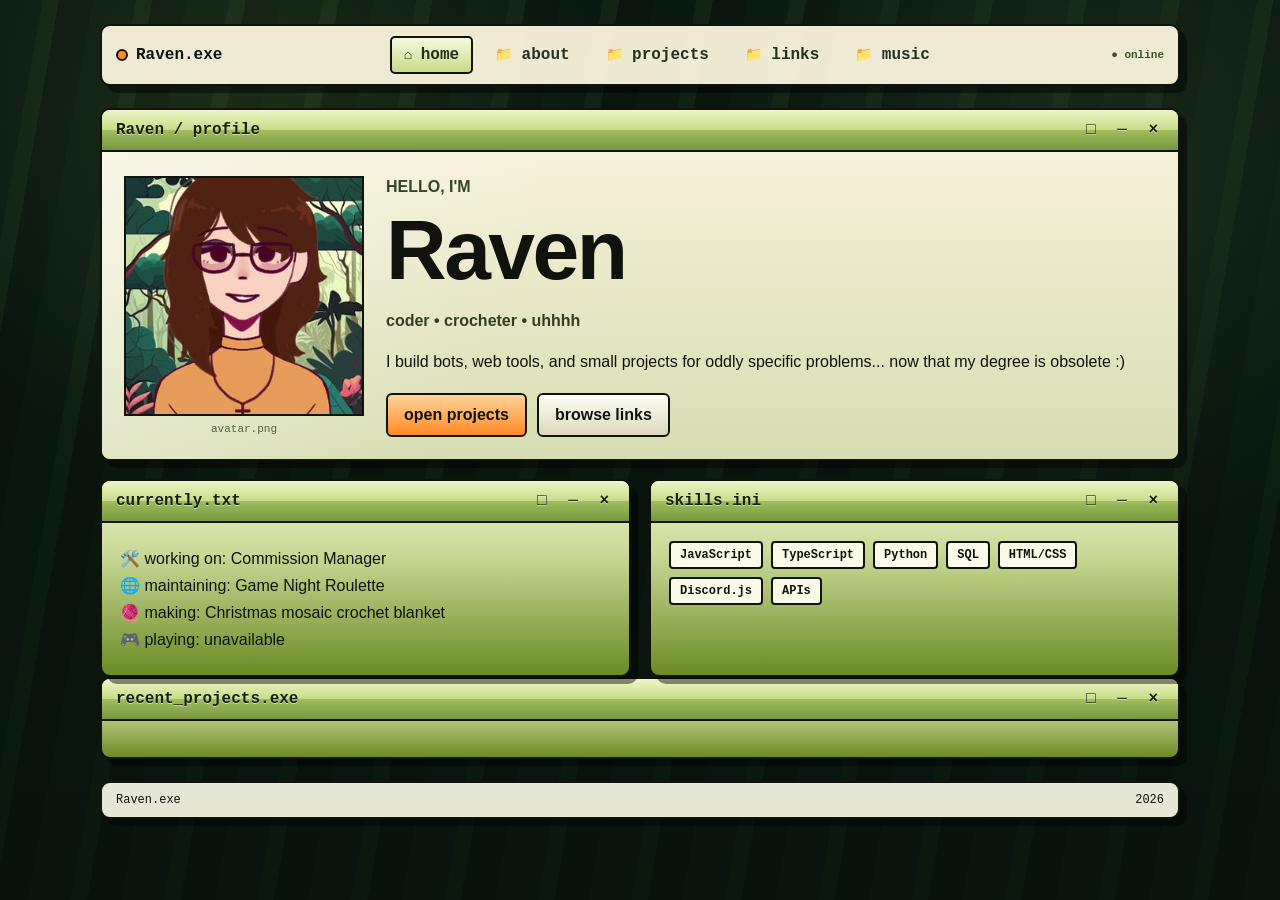
==== commit 710561d8: "Updating" ====
--- a/index.html
+++ b/index.html
@@ -177,7 +177,23 @@
         </div>
 
       </div>
-
+<div class="window recent-projects-window">
+
+  <div class="window-titlebar">
+    <span>recent_projects.exe</span>
+    <span class="window-icons" aria-hidden="true">□ ─ ×</span>
+  </div>
+
+  <div class="window-body">
+
+    <div
+      id="recentProjects"
+      class="recent-projects-grid"
+    ></div>
+
+  </div>
+
+</div>
     </section>
 
 
@@ -202,7 +218,9 @@
         </h2>
 
         <p>
-          A little more about the person behind the projects.
+          <p>
+  the result of six years of college and too many side quests
+</p>
         </p>
 
       </div>
@@ -216,12 +234,25 @@
         </div>
 
         <div class="window-body">
-
-          <p>
-            Put your about-me paragraph here.
-          </p>
-
-        </div>
+  <p>
+    I'm Raven. I spent six years in college after being told computer science
+    was the thing I should do, so naturally I committed to it, finished the degree,
+    and graduated into a market that had become wildly overcrowded and increasingly
+    reshaped by AI.
+  </p>
+
+  <p>
+    Since finding an actual job in the field has been a bit of a disaster, I mostly
+    use my coding knowledge to make novelty bots, small websites, and tools that solve
+    extremely specific problems that probably did not need their own software.
+  </p>
+
+  <p>
+    Outside of coding, I spend my free time crocheting, gaming, collecting old books
+    and magazines, and bouncing between several hobbies at once. This site is basically
+    where all of those interests, projects, and questionable ideas end up.
+  </p>
+</div>
 
       </div>
 
@@ -245,13 +276,23 @@
         </p>
 
         <h2 id="projects-title">
-          Featured Projects
+  Project Explorer
         </h2>
 
         <p>
-          Bots, websites, and other things I decided needed to exist.
-        </p>
-
+  Bots, websites, tools, and whatever else I end up building.
+        </p>
+        <div class="project-search">
+  <span aria-hidden="true">🔎</span>
+
+  <input
+    id="projectSearch"
+    type="search"
+    placeholder="Search projects, tags, categories..."
+    autocomplete="off"
+    aria-label="Search projects"
+  >
+        </div>
       </div>
 
       <div
--- a/style.css
+++ b/style.css
@@ -1225,3 +1225,266 @@
   aspect-ratio: 16 / 9;
   object-fit: cover;
 }
+/* =====================================================
+   PROJECT FOLDER BROWSER
+   ===================================================== */
+
+.project-folder {
+  appearance: none;
+  width: 100%;
+  padding: 0;
+  overflow: hidden;
+
+  border: 2px solid var(--line);
+  border-radius: 10px;
+
+  background: #dce8a5;
+  color: var(--ink);
+
+  box-shadow: var(--retro-shadow);
+
+  font: inherit;
+  text-align: left;
+
+  cursor: pointer;
+
+  transition:
+    transform 0.15s ease,
+    box-shadow 0.15s ease;
+}
+
+.project-folder:hover {
+  transform: translateY(-2px);
+}
+
+.project-folder:active {
+  transform: translateY(1px);
+}
+
+.project-folder-titlebar {
+  display: flex;
+  align-items: center;
+  justify-content: space-between;
+
+  padding: 11px 14px;
+
+  border-bottom: 2px solid var(--line);
+
+  background:
+    linear-gradient(
+      180deg,
+      #eef5c8 0%,
+      #b7ce72 100%
+    );
+
+  font-weight: 800;
+}
+
+.project-folder-body {
+  display: flex;
+  align-items: center;
+
+  gap: 18px;
+
+  min-height: 125px;
+
+  padding: 18px;
+}
+
+.project-folder-icon {
+  flex: 0 0 auto;
+
+  font-size: 42px;
+}
+
+.project-folder-body h3 {
+  margin: 0 0 7px;
+
+  font-size: 20px;
+}
+
+.project-folder-body p {
+  margin: 0 0 12px;
+
+  line-height: 1.5;
+}
+
+.project-folder-count {
+  display: inline-block;
+
+  padding: 4px 9px;
+
+  border: 1px solid var(--line);
+  border-radius: 999px;
+
+  font-size: 12px;
+  font-weight: 800;
+
+  background: rgba(255, 255, 255, 0.35);
+}
+
+.project-folder
+
+/* =====================================================
+   COMPACT PROJECT FOLDERS
+   ===================================================== */
+
+.project-grid {
+  gap: 12px;
+}
+
+.project-folder-titlebar {
+  padding: 8px 12px;
+  font-size: 15px;
+}
+
+.project-folder-body {
+  min-height: 82px;
+  padding: 12px 14px;
+  gap: 12px;
+}
+
+.project-folder-icon {
+  font-size: 32px;
+}
+
+.project-folder-body h3 {
+  margin: 0 0 4px;
+  font-size: 18px;
+}
+
+.project-folder-body p {
+  margin: 0 0 8px;
+  font-size: 14px;
+  line-height: 1.35;
+}
+
+.project-folder-count {
+  padding: 3px 8px;
+  font-size: 11px;
+}
+
+.project-folder-navigation {
+  margin-bottom: 8px;
+}
+
+.project-folder-back {
+  padding: 6px 10px;
+  font-size: 14px;
+}
+
+.project-folder-path {
+  font-size: 12px;
+}
+
+
+/* =====================================================
+   MOBILE PROJECT FOLDERS
+   ===================================================== */
+
+@media (max-width: 700px) {
+
+  .project-grid {
+    gap: 10px;
+  }
+
+  .project-folder-titlebar {
+    padding: 7px 10px;
+  }
+
+  .project-folder-body {
+    min-height: 72px;
+    padding: 10px 12px;
+    gap: 10px;
+  }
+
+  .project-folder-icon {
+    font-size: 28px;
+  }
+
+  .project-folder-body h3 {
+    font-size: 17px;
+  }
+
+  .project-folder-body p {
+    font-size: 13px;
+    line-height: 1.3;
+  }
+
+  .project-folder-navigation {
+    gap: 6px;
+  }
+
+  .project-folder-back {
+    padding: 5px 9px;
+    font-size: 13px;
+  }
+
+  .project-folder-path {
+    width: 100%;
+    font-size: 11px;
+
+    white-space: normal;
+    overflow-wrap: anywhere;
+    line-height: 1.35;
+  }
+}
+/* =====================================================
+   PROJECT SEARCH
+   ===================================================== */
+
+.project-search {
+  display: flex;
+  align-items: center;
+  gap: 10px;
+
+  margin: 18px 0;
+
+  padding: 10px 14px;
+
+  border: 2px solid var(--line);
+  border-radius: 10px;
+
+  background: #f3efd8;
+
+  box-shadow: var(--retro-shadow);
+}
+
+.project-search > span {
+  font-size: 20px;
+}
+
+.project-search input {
+  width: 100%;
+
+  border: 0;
+  outline: 0;
+
+  background: transparent;
+  color: var(--ink);
+
+  font: inherit;
+  font-size: 15px;
+}
+
+.project-search input::placeholder {
+  color: #6e755d;
+}
+
+.project-search-empty {
+  grid-column: 1 / -1;
+
+  display: flex;
+  flex-direction: column;
+  gap: 6px;
+
+  padding: 24px;
+
+  border: 2px solid var(--line);
+  border-radius: 10px;
+
+  background: #f3efd8;
+  color: var(--ink);
+
+  box-shadow: var(--retro-shadow);
+}
